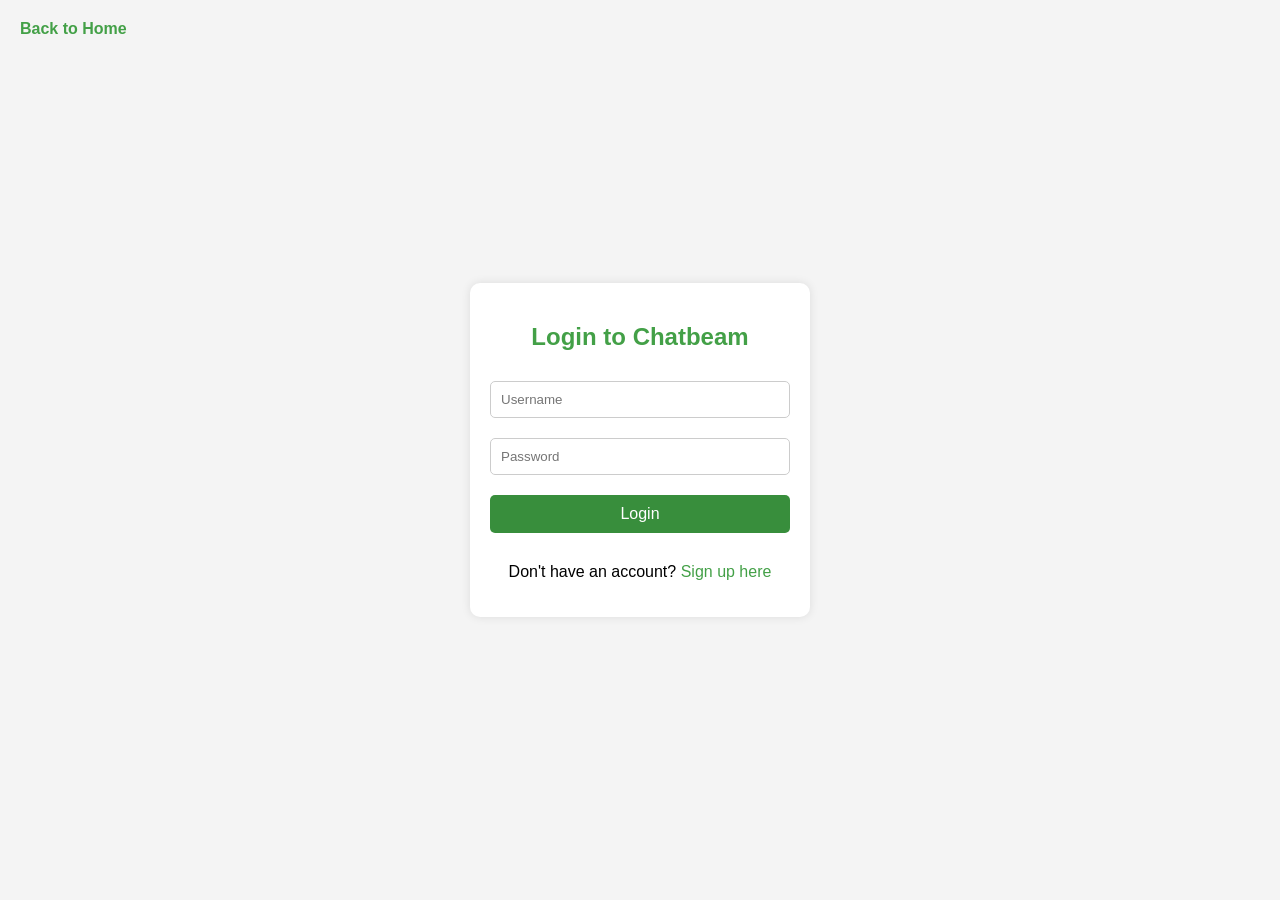
==== dashboard.html @ d289962c "Add files via upload" ====
<!DOCTYPE html>
<html lang="en">
<head>
  <meta charset="UTF-8">
  <title>Chatbeams - Dashboard</title>
  <link rel="stylesheet" href="styles.css">
  <style>
    body {
      font-family: Arial, sans-serif;
      margin: 0;
      padding: 0;
      background-color: #f4f4f4;
      display: flex;
      flex-direction: column;
      height: 100vh;
    }
    .dashboard-header {
      background-color: #43a047;
      color: white;
      padding: 20px;
      display: flex;
      justify-content: space-between;
      align-items: center;
    }
    .account-dropdown {
      position: relative;
      display: inline-block;
    }
    .account-toggle {
      cursor: pointer;
    }
    .dropdown-content {
      display: none;
      position: absolute;
      background-color: white;
      box-shadow: 0 8px 16px rgba(0, 0, 0, 0.2);
      z-index: 1;
    }
    .dropdown-content a {
      color: black;
      padding: 12px 16px;
      text-decoration: none;
      display: block;
    }
    .dropdown-content a:hover {
      background-color: #f1f1f1;
    }
    .account-dropdown:hover .dropdown-content {
      display: block;
    }
    .dashboard-container {
      display: flex;
      flex: 1;
      overflow: hidden;
    }
    .sidebar {
      background-color: #ffffff;
      padding: 20px;
      width: 300px;
      box-shadow: 2px 0 5px rgba(0, 0, 0, 0.1);
      overflow-y: auto;
    }
    .friend-header {
      margin-bottom: 10px;
    }
    .no-friends {
      color: #888;
      font-style: italic;
    }
    .chat-area {
      flex: 1;
      display: flex;
      flex-direction: column;
      padding: 20px;
      background-color: #ffffff;
    }
    .chat-messages {
      flex: 1;
      overflow-y: auto;
      margin-bottom: 20px;
      border: 1px solid #ddd;
      padding: 10px;
      border-radius: 5px;
    }
    form {
      display: flex;
      flex-direction: column;
    }
    form input {
      flex: 1;
      padding: 10px;
      border: 1px solid #ccc;
      border-radius: 5px;
      margin-bottom: 10px;
    }
    form button {
      padding: 10px 20px;
      background-color: #388e3c;
      color: white;
      border: none;
      border-radius: 5px;
      cursor: pointer;
      transition: background-color 0.3s ease;
    }
    form button:hover {
      background-color: #2e7d32;
    }
    .error-message {
      color: red;
      display: none;
      margin-top: -10px;
      margin-bottom: 10px;
    }
    h3 {
      text-align: center;
    }
  </style>
</head>
<body>
  <header class="dashboard-header">
    <div class="welcome-msg">
      <span id="welcomeMessage"></span>
    </div>
    <div class="account-dropdown">
      <span class="account-toggle">Account &#9662;</span>
      <div class="dropdown-content">
        <a href="settings.html">Settings</a>
        <a href="switchaccounts.html">Switch Accounts</a>
        <a href="#" id="logoutBtn">Logout</a>
      </div>
    </div>
  </header>
  
  <div class="dashboard-container">
    <aside class="sidebar">
      <div class="friend-header">
        <h3>Pending Requests</h3>
      </div>
      <ul id="pendingList">
        <!-- Pending friend requests will be injected here -->
      </ul>
      <div id="noPendingMessage" class="no-friends"><em>No pending requests.</em></div>
      <hr>
      <div class="friend-header">
        <h3>Friends*Note: Click on Username again to see latest sent messages*</h3>
      </div>
      <ul id="friendList">
        <!-- Accepted friend list items will be injected here -->
      </ul>
      <div id="noFriendsMessage" class="no-friends"><em>Looks like you have no friends.</em></div>
      <form id="addFriendForm">
        <input type="text" id="friendName" placeholder="Enter friend username" required>
        <button type="submit">Add Friend</button>
        <div id="friendError" class="error-message">Username does not exist.</div>
      </form>
    </aside>
    <main class="chat-area">
      <h3 id="chatHeader">Select a friend to chat</h3>
      <div id="chatMessages" class="chat-messages">
        <!-- Chat messages will appear here -->
      </div>
      <form id="messageForm">
        <input type="text" id="messageInput" placeholder="Type your message" required>
        <button type="submit">Send</button>
      </form>
    </main>
  </div>
  <script src="script.js"></script>
</body>
</html>
---- styles.css ----
/* General Styles */
body {
    font-family: Arial, sans-serif;
    margin: 0;
    padding: 0;
}

/* Form Container */
.form-container {
    background-color: white;
    padding: 20px;
    border-radius: 10px;
    box-shadow: 0 0 10px rgba(0, 0, 0, 0.1);
    text-align: center;
    width: 300px;
    margin: auto;
    opacity: 0;
    transform: translateY(-50px);
    animation: fadeIn 1s forwards;
}

/* Form Elements */
.form-container input, .form-container select {
    width: 100%;
    padding: 10px;
    margin: 10px 0;
    border: 1px solid #ccc;
    border-radius: 5px;
    box-sizing: border-box;
}

.form-container button {
    width: 100%;
    padding: 10px;
    margin: 10px 0;
    font-size: 1em;
    color: white;
    background-color: #388e3c;
    border: none;
    border-radius: 5px;
    cursor: pointer;
    transition: background-color 0.3s ease, transform 0.3s ease;
}

.form-container button:hover {
    background-color: #2e7d32;
    transform: scale(1.05);
}

.form-container p {
    margin-top: 20px;
}

.form-container a {
    color: #43a047;
    text-decoration: none;
}

.form-container a:hover {
    text-decoration: underline;
}

.error-message {
    color: red;
    display: none;
    margin-top: -10px;
    margin-bottom: 10px;
}

@keyframes fadeIn {
    to {
        opacity: 1;
        transform: translateY(0);
    }
}
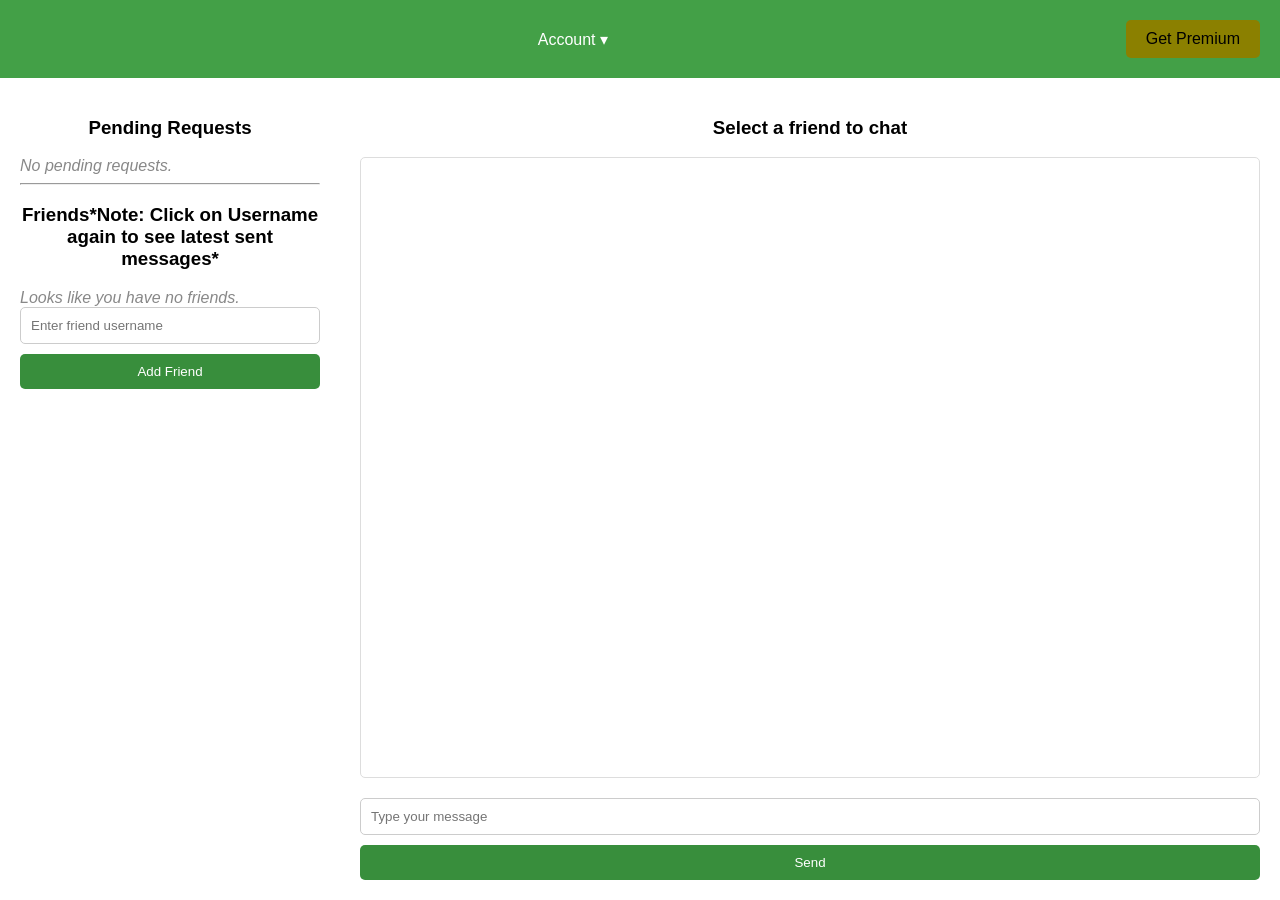
==== commit 41c5d7b5: "Update dashboard.html" ====
--- a/dashboard.html
+++ b/dashboard.html
@@ -1,170 +1,185 @@
-<!DOCTYPE html>
-<html lang="en">
-<head>
-  <meta charset="UTF-8">
-  <title>Chatbeams - Dashboard</title>
-  <link rel="stylesheet" href="styles.css">
-  <style>
-    body {
-      font-family: Arial, sans-serif;
-      margin: 0;
-      padding: 0;
-      background-color: #f4f4f4;
-      display: flex;
-      flex-direction: column;
-      height: 100vh;
-    }
-    .dashboard-header {
-      background-color: #43a047;
-      color: white;
-      padding: 20px;
-      display: flex;
-      justify-content: space-between;
-      align-items: center;
-    }
-    .account-dropdown {
-      position: relative;
-      display: inline-block;
-    }
-    .account-toggle {
-      cursor: pointer;
-    }
-    .dropdown-content {
-      display: none;
-      position: absolute;
-      background-color: white;
-      box-shadow: 0 8px 16px rgba(0, 0, 0, 0.2);
-      z-index: 1;
-    }
-    .dropdown-content a {
-      color: black;
-      padding: 12px 16px;
-      text-decoration: none;
-      display: block;
-    }
-    .dropdown-content a:hover {
-      background-color: #f1f1f1;
-    }
-    .account-dropdown:hover .dropdown-content {
-      display: block;
-    }
-    .dashboard-container {
-      display: flex;
-      flex: 1;
-      overflow: hidden;
-    }
-    .sidebar {
-      background-color: #ffffff;
-      padding: 20px;
-      width: 300px;
-      box-shadow: 2px 0 5px rgba(0, 0, 0, 0.1);
-      overflow-y: auto;
-    }
-    .friend-header {
-      margin-bottom: 10px;
-    }
-    .no-friends {
-      color: #888;
-      font-style: italic;
-    }
-    .chat-area {
-      flex: 1;
-      display: flex;
-      flex-direction: column;
-      padding: 20px;
-      background-color: #ffffff;
-    }
-    .chat-messages {
-      flex: 1;
-      overflow-y: auto;
-      margin-bottom: 20px;
-      border: 1px solid #ddd;
-      padding: 10px;
-      border-radius: 5px;
-    }
-    form {
-      display: flex;
-      flex-direction: column;
-    }
-    form input {
-      flex: 1;
-      padding: 10px;
-      border: 1px solid #ccc;
-      border-radius: 5px;
-      margin-bottom: 10px;
-    }
-    form button {
-      padding: 10px 20px;
-      background-color: #388e3c;
-      color: white;
-      border: none;
-      border-radius: 5px;
-      cursor: pointer;
-      transition: background-color 0.3s ease;
-    }
-    form button:hover {
-      background-color: #2e7d32;
-    }
-    .error-message {
-      color: red;
-      display: none;
-      margin-top: -10px;
-      margin-bottom: 10px;
-    }
-    h3 {
-      text-align: center;
-    }
-  </style>
-</head>
-<body>
-  <header class="dashboard-header">
-    <div class="welcome-msg">
-      <span id="welcomeMessage"></span>
-    </div>
-    <div class="account-dropdown">
-      <span class="account-toggle">Account &#9662;</span>
-      <div class="dropdown-content">
-        <a href="settings.html">Settings</a>
-        <a href="switchaccounts.html">Switch Accounts</a>
-        <a href="#" id="logoutBtn">Logout</a>
-      </div>
-    </div>
-  </header>
-  
-  <div class="dashboard-container">
-    <aside class="sidebar">
-      <div class="friend-header">
-        <h3>Pending Requests</h3>
-      </div>
-      <ul id="pendingList">
-        <!-- Pending friend requests will be injected here -->
-      </ul>
-      <div id="noPendingMessage" class="no-friends"><em>No pending requests.</em></div>
-      <hr>
-      <div class="friend-header">
-        <h3>Friends*Note: Click on Username again to see latest sent messages*</h3>
-      </div>
-      <ul id="friendList">
-        <!-- Accepted friend list items will be injected here -->
-      </ul>
-      <div id="noFriendsMessage" class="no-friends"><em>Looks like you have no friends.</em></div>
-      <form id="addFriendForm">
-        <input type="text" id="friendName" placeholder="Enter friend username" required>
-        <button type="submit">Add Friend</button>
-        <div id="friendError" class="error-message">Username does not exist.</div>
-      </form>
-    </aside>
-    <main class="chat-area">
-      <h3 id="chatHeader">Select a friend to chat</h3>
-      <div id="chatMessages" class="chat-messages">
-        <!-- Chat messages will appear here -->
-      </div>
-      <form id="messageForm">
-        <input type="text" id="messageInput" placeholder="Type your message" required>
-        <button type="submit">Send</button>
-      </form>
-    </main>
-  </div>
-  <script src="script.js"></script>
-</body>
+<!DOCTYPE html>
+<html lang="en">
+<head>
+    <meta charset="UTF-8">
+    <title>Chatbeams - Dashboard</title>
+    <style>
+        body {
+            font-family: Arial, sans-serif;
+            margin: 0;
+            padding: 0;
+            background-color: #f4f4f4;
+            display: flex;
+            flex-direction: column;
+            height: 100vh;
+        }
+        .dashboard-header {
+            background-color: #43a047;
+            color: white;
+            padding: 20px;
+            display: flex;
+            justify-content: space-between;
+            align-items: center;
+        }
+        .account-dropdown {
+            position: relative;
+            display: inline-block;
+        }
+        .account-toggle {
+            cursor: pointer;
+        }
+        .dropdown-content {
+            display: none;
+            position: absolute;
+            background-color: white;
+            box-shadow: 0 8px 16px rgba(0, 0, 0, 0.2);
+            z-index: 1;
+        }
+        .dropdown-content a {
+            color: black;
+            padding: 12px 16px;
+            text-decoration: none;
+            display: block;
+        }
+        .dropdown-content a:hover {
+            background-color: #f1f1f1;
+        }
+        .account-dropdown:hover .dropdown-content {
+            display: block;
+        }
+        .dashboard-container {
+            display: flex;
+            flex: 1;
+            overflow: hidden;
+        }
+        .sidebar {
+            background-color: #ffffff;
+            padding: 20px;
+            width: 300px;
+            box-shadow: 2px 0 5px rgba(0, 0, 0, 0.1);
+            overflow-y: auto;
+        }
+        .friend-header {
+            margin-bottom: 10px;
+        }
+        .no-friends {
+            color: #888;
+            font-style: italic;
+        }
+        .chat-area {
+            flex: 1;
+            display: flex;
+            flex-direction: column;
+            padding: 20px;
+            background-color: #ffffff;
+        }
+        .chat-messages {
+            flex: 1;
+            overflow-y: auto;
+            margin-bottom: 20px;
+            border: 1px solid #ddd;
+            padding: 10px;
+            border-radius: 5px;
+        }
+        form {
+            display: flex;
+            flex-direction: column;
+        }
+        form input {
+            flex: 1;
+            padding: 10px;
+            border: 1px solid #ccc;
+            border-radius: 5px;
+            margin-bottom: 10px;
+        }
+        form button {
+            padding: 10px 20px;
+            background-color: #388e3c;
+            color: white;
+            border: none;
+            border-radius: 5px;
+            cursor: pointer;
+            transition: background-color 0.3s ease;
+        }
+        form button:hover {
+            background-color: #2e7d32;
+        }
+        .error-message {
+            color: red;
+            display: none;
+            margin-top: -10px;
+            margin-bottom: 10px;
+        }
+        h3 {
+            text-align: center;
+        }
+        .get-premium-button {
+            background-color: #8B8000;
+            color: black;
+            padding: 10px 20px;
+            border: none;
+            border-radius: 5px;
+            cursor: pointer;
+            text-decoration: none;
+            transition: background-color 0.3s ease;
+        }
+    </style>
+</head>
+<body>
+    <header class="dashboard-header">
+        <div class="welcome-msg">
+            <span id="welcomeMessage"></span>
+        </div>
+        <div class="account-dropdown">
+            <span class="account-toggle">Account &#9662;</span>
+            <div class="dropdown-content">
+                <a href="settings.html">Settings</a>
+                <a href="switchaccounts.html">Switch Accounts</a>
+                <a href="feedback.html">Send Us a Feedback</a>
+                <a href="#" id="logoutBtn">Logout</a>
+            </div>
+        </div>
+        <a href="premium.html" class="get-premium-button">Get Premium</a>
+    </header>
+    
+    <div class="dashboard-container">
+        <aside class="sidebar">
+            <div class="friend-header">
+                <h3>Pending Requests</h3>
+            </div>
+            <ul id="pendingList">
+                <!-- Pending friend requests will be injected here -->
+            </ul>
+            <div id="noPendingMessage" class="no-friends"><em>No pending requests.</em></div>
+            <hr>
+            <div class="friend-header">
+                <h3>Friends*Note: Click on Username again to see latest sent messages*</h3>
+            </div>
+            <ul id="friendList">
+                <!-- Accepted friend list items will be injected here -->
+            </ul>
+            <div id="noFriendsMessage" class="no-friends"><em>Looks like you have no friends.</em></div>
+            <form id="addFriendForm">
+                <input type="text" id="friendName" placeholder="Enter friend username" required>
+                <button type="submit">Add Friend</button>
+                <div id="friendError" class="error-message">Username does not exist.</div>
+            </form>
+        </aside>
+        <main class="chat-area">
+            <h3 id="chatHeader">Select a friend to chat</h3>
+            <div id="chatMessages" class="chat-messages">
+                <!-- Chat messages will appear here -->
+            </div>
+            <form id="messageForm">
+                <input type="text" id="messageInput" placeholder="Type your message" required>
+                <button type="submit">Send</button>
+            </form>
+        </main>
+    </div>
+    <script>
+        document.addEventListener('DOMContentLoaded', function() {
+            // Add JavaScript code here if needed
+        });
+    </script>
+</body>
 </html>
